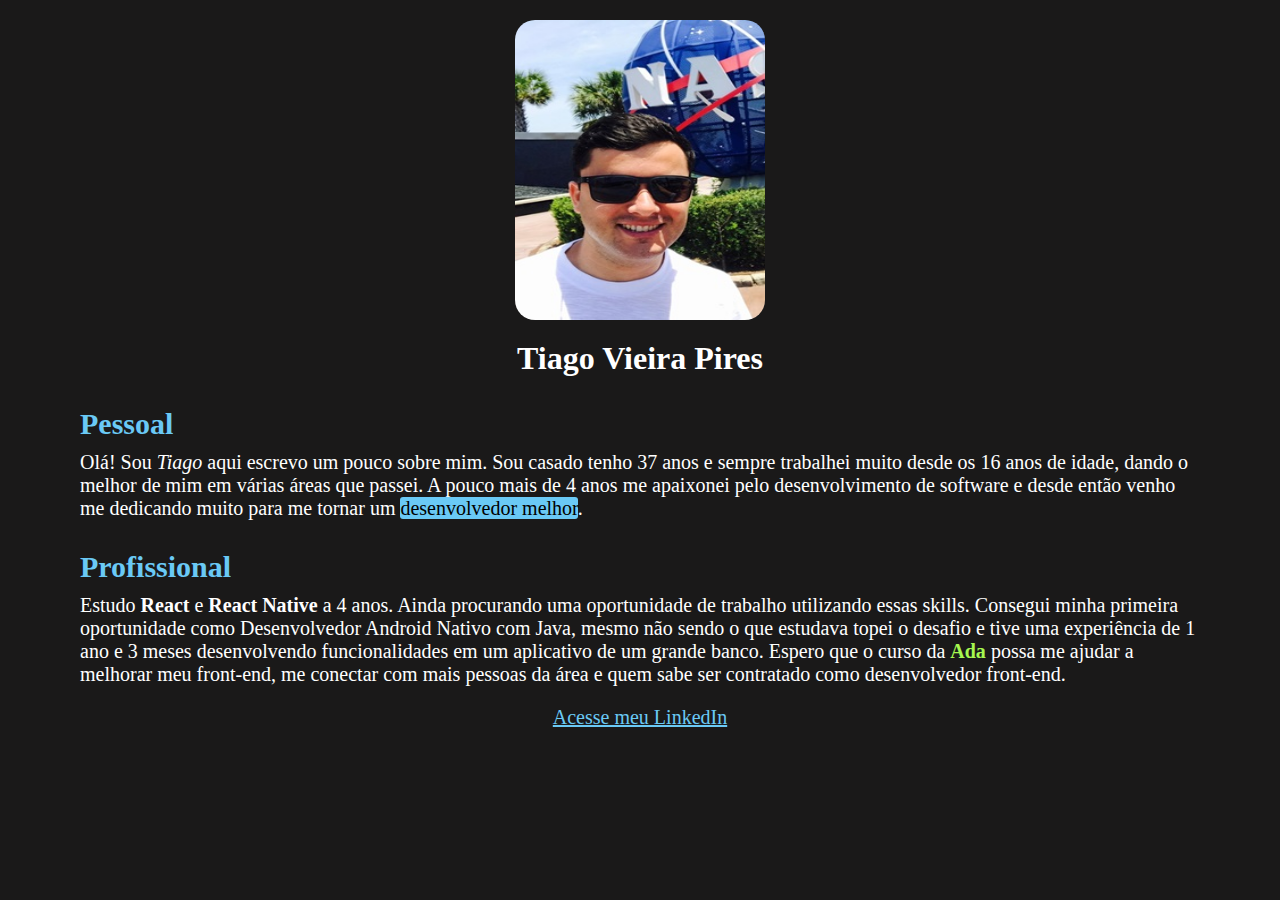
==== index.html @ 3a0b1edc "Subindo atividade Ada Tech" ====
<!DOCTYPE html>
<html lang="pt-br">
  <head>
    <meta charset="UTF-8" />
    <meta name="viewport" content="width=device-width, initial-scale=1.0" />
    <link rel="stylesheet" href="style.css" />
    <title>Tiago Vieira Pires</title>
  </head>
  <body>
    <div class="imagem">
      <img src="/img/Tiago.jpg" />
    </div>

    <h1>Tiago Vieira Pires</h1>

    <div class="pessoal">
      <h2>Pessoal</h2>
      <p>
        Olá! Sou <i>Tiago</i> aqui escrevo um pouco sobre mim. Sou casado tenho
        37 anos e sempre trabalhei muito desde os 16 anos de idade, dando o
        melhor de mim em várias áreas que passei. A pouco mais de 4 anos me
        apaixonei pelo desenvolvimento de software e desde então venho me
        dedicando muito para me tornar um <mark>desenvolvedor melhor</mark>.
      </p>
    </div>

    <div class="profissional">
      <h2>Profissional</h2>
      <p>
        Estudo <b>React</b> e <b>React Native</b> a 4 anos. Ainda procurando uma
        oportunidade de trabalho utilizando essas skills. Consegui minha
        primeira oportunidade como Desenvolvedor Android Nativo com Java, mesmo
        não sendo o que estudava topei o desafio e tive uma experiência de 1 ano
        e 3 meses desenvolvendo funcionalidades em um aplicativo de um grande
        banco. Espero que o curso da <strong>Ada</strong> possa me ajudar a
        melhorar meu front-end, me conectar com mais pessoas da área e quem sabe
        ser contratado como desenvolvedor front-end.
      </p>
      <a href="https://github.com/TiagoVP86" target="_blank">
        Acesse meu LinkedIn
      </a>
    </div>
  </body>
</html>
---- style.css ----
* {
  margin: 0;
  padding: 0;
}

body {
  background-color: #1a1919;
  height: 100vh;
  margin-left: 50px;
  margin-right: 50px;
}

.imagem {
  display: flex;
  justify-content: center;
  align-items: center;
  padding: 20px;
}

.imagem img {
  width: 250px;
  height: 300px;
  border-radius: 20px;
}

h1 {
  display: flex;
  color: #fff;
  align-items: center;
  justify-content: center;
}

h2 {
  padding-bottom: 10px;
  color: #6ac9f5;
}

.pessoal {
  color: #fff;
  font-size: 20px;
  margin: 30px;
  text-align: start;
}

.pessoal mark {
  background-color: #6ac9f5;
  border-radius: 3px;
}

.profissional {
  color: #fff;
  font-size: 20px;
  margin: 30px;
  text-align: start;
}

.profissional a {
  color: #6ac9f5;
  display: flex;
  justify-content: center;
  padding-top: 20px;
}

.profissional strong {
  color: #a6f750;
}
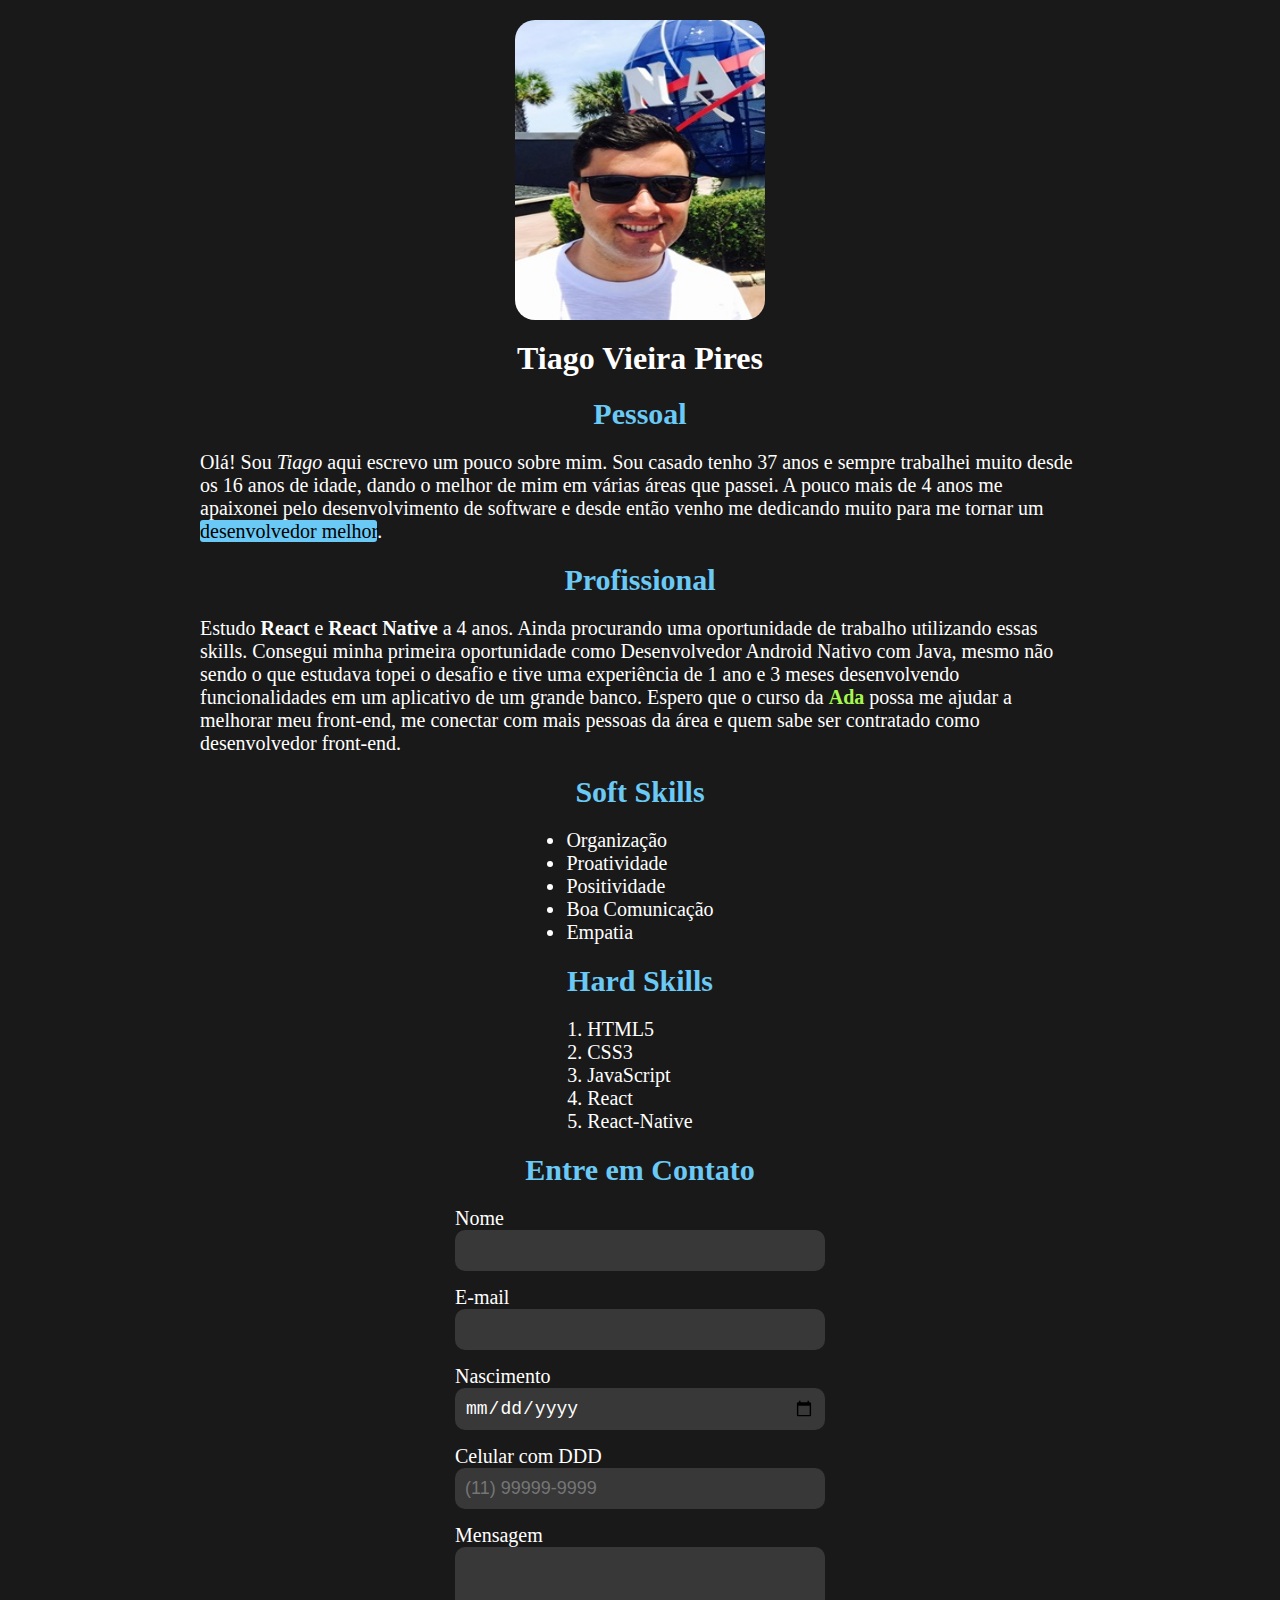
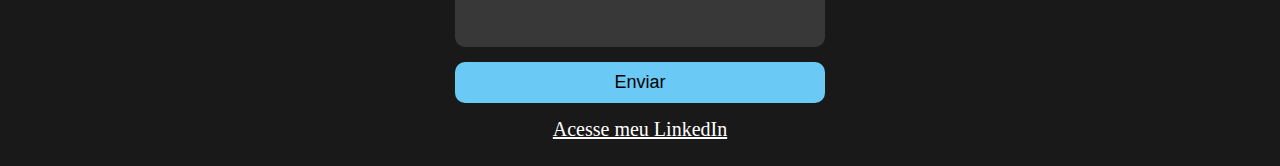
==== commit 40d947d6: "Adicionando as listas e o formulario" ====
--- a/index.html
+++ b/index.html
@@ -36,6 +36,59 @@
         melhorar meu front-end, me conectar com mais pessoas da área e quem sabe
         ser contratado como desenvolvedor front-end.
       </p>
+    </div>
+
+    <div class="skills">
+      <h2>Soft Skills</h2>
+
+      <ul>
+        <li>Organização</li>
+        <li>Proatividade</li>
+        <li>Positividade</li>
+        <li>Boa Comunicação</li>
+        <li>Empatia</li>
+      </ul>
+
+      <h2>Hard Skills</h2>
+
+      <ol>
+        <li>HTML5</li>
+        <li>CSS3</li>
+        <li>JavaScript</li>
+        <li>React</li>
+        <li>React-Native</li>
+      </ol>
+    </div>
+
+    <h2>Entre em Contato</h2>
+
+    <div class="form">
+      <form method="get" action="http://127.0.0.1:5500/enviado.html">
+        <label for="nome">Nome</label>
+        <input type="text" id="nome" name="nome" />
+
+        <label for="email">E-mail</label>
+        <input type="email" id="email" name="email" />
+
+        <label for="nascimento">Nascimento</label>
+        <input type="date" id="data" name="data" />
+
+        <label for="celular">Celular com DDD</label>
+        <input
+          type="tel"
+          id="celular"
+          name="celular"
+          placeholder="(11) 99999-9999"
+        />
+
+        <label for="mensagem">Mensagem</label>
+        <textarea id="mensagem" name="mensagem" rows="4" cols="50"></textarea>
+
+        <input type="submit" id="enviar" name="enviar" value="Enviar" />
+      </form>
+    </div>
+
+    <div class="git">
       <a href="https://github.com/TiagoVP86" target="_blank">
         Acesse meu LinkedIn
       </a>
--- a/style.css
+++ b/style.css
@@ -6,8 +6,8 @@
 body {
   background-color: #1a1919;
   height: 100vh;
-  margin-left: 50px;
-  margin-right: 50px;
+  margin-left: 200px;
+  margin-right: 200px;
 }
 
 .imagem {
@@ -31,14 +31,17 @@
 }
 
 h2 {
-  padding-bottom: 10px;
+  display: flex;
+  align-items: center;
+  justify-content: center;
   color: #6ac9f5;
+  padding: 20px 0px;
+  font-size: 30px;
 }
 
 .pessoal {
   color: #fff;
   font-size: 20px;
-  margin: 30px;
   text-align: start;
 }
 
@@ -50,7 +53,6 @@
 .profissional {
   color: #fff;
   font-size: 20px;
-  margin: 30px;
   text-align: start;
 }
 
@@ -64,3 +66,75 @@
 .profissional strong {
   color: #a6f750;
 }
+
+.skills {
+  text-align: center;
+  color: #fff;
+  font-size: 20px;
+}
+
+.skills ul,
+ol {
+  display: inline-block;
+}
+
+li {
+  text-align: justify;
+}
+
+form {
+  display: flex;
+  align-items: flex-start;
+  flex-direction: column;
+}
+
+.form {
+  display: flex;
+  align-items: center;
+  justify-content: center;
+}
+
+form label {
+  color: #fff;
+  font-size: 20px;
+}
+
+form input,
+form textarea {
+  background-color: #383838;
+  width: 350px;
+  border: 0;
+  border-radius: 10px;
+  font-size: 18px;
+  padding: 10px;
+  margin-bottom: 15px;
+  color: #fff;
+  resize: none;
+}
+
+#enviar {
+  display: flex;
+  align-items: center;
+  justify-content: center;
+  background-color: #6ac9f5;
+  color: #000;
+  width: 370px;
+}
+
+.git a {
+  display: flex;
+  align-items: center;
+  justify-content: center;
+  color: #fff;
+  font-size: 20px;
+  padding-bottom: 20px;
+}
+
+.enviado {
+  display: flex;
+  align-items: center;
+  justify-content: center;
+  height: 100vh;
+  font-size: 50px;
+  color: #fff;
+}
